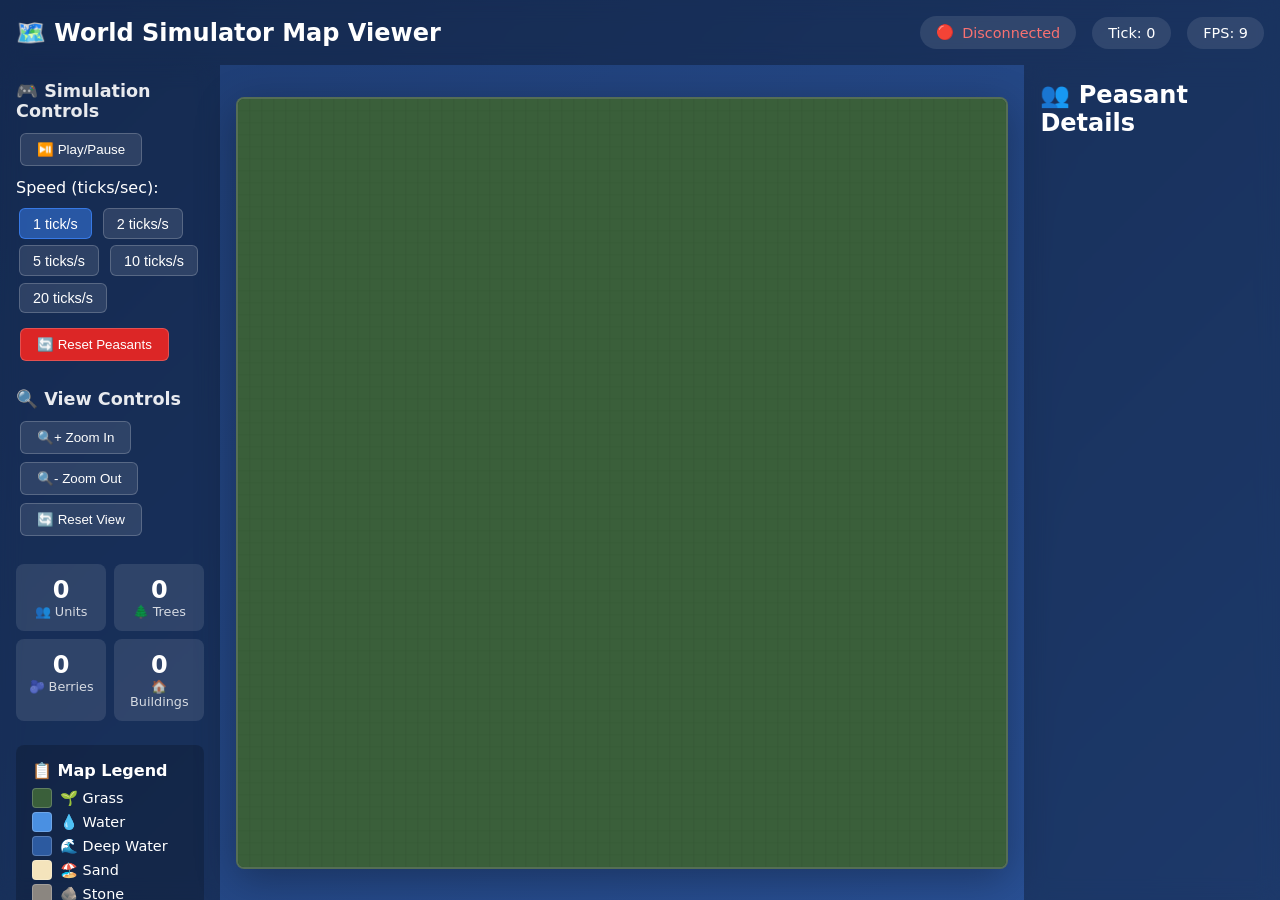
==== world_sim_simple/viewer.html @ 34e4d034 "fix: Enable peasants to search entire map for berry bushes when local ones are depleted - Updated fi" ====
<!DOCTYPE html>
<html lang="en">
<head>
    <meta charset="UTF-8">
    <meta name="viewport" content="width=device-width, initial-scale=1.0">
    <title>🗺️ World Simulator Map Viewer</title>
    <style>
        * {
            margin: 0;
            padding: 0;
            box-sizing: border-box;
        }
        
        body {
            font-family: 'Segoe UI', system-ui, -apple-system, sans-serif;
            background: linear-gradient(135deg, #1e3c72 0%, #2a5298 100%);
            color: #fff;
            display: flex;
            flex-direction: column;
            height: 100vh;
            overflow: hidden;
        }
        
        header {
            background: rgba(0, 0, 0, 0.3);
            padding: 1rem;
            display: flex;
            justify-content: space-between;
            align-items: center;
            backdrop-filter: blur(10px);
        }
        
        h1 {
            font-size: 1.5rem;
            display: flex;
            align-items: center;
            gap: 0.5rem;
        }
        
        .status {
            display: flex;
            gap: 1rem;
            align-items: center;
        }
        
        .status-item {
            padding: 0.5rem 1rem;
            background: rgba(255, 255, 255, 0.1);
            border-radius: 20px;
            font-size: 0.9rem;
        }
        
        #connection-status {
            display: flex;
            align-items: center;
            gap: 0.5rem;
        }
        
        .connected { color: #4ade80; }
        .disconnected { color: #f87171; }
        
        .container {
            display: flex;
            flex: 1;
            overflow: hidden;
        }
        
        .sidebar {
            width: 300px;
            background: rgba(0, 0, 0, 0.3);
            padding: 1rem;
            overflow-y: auto;
            backdrop-filter: blur(10px);
        }
        
        .right-sidebar {
            width: 350px;
        }
        
        .peasant-list {
            display: flex;
            flex-direction: column;
            gap: 0.75rem;
            margin-top: 1rem;
        }
        
        .peasant-card {
            background: rgba(255, 255, 255, 0.1);
            border-radius: 8px;
            padding: 0.75rem;
            border: 1px solid rgba(255, 255, 255, 0.2);
            transition: all 0.3s;
        }
        
        .peasant-card:hover {
            background: rgba(255, 255, 255, 0.15);
            transform: translateX(-2px);
        }
        
        .peasant-header {
            display: flex;
            align-items: center;
            gap: 0.5rem;
            margin-bottom: 0.5rem;
            font-weight: bold;
        }
        
        .peasant-status {
            font-size: 1.2rem;
        }
        
        .peasant-info {
            display: grid;
            grid-template-columns: auto 1fr;
            gap: 0.3rem 0.5rem;
            font-size: 0.85rem;
        }
        
        .peasant-label {
            opacity: 0.7;
        }
        
        .peasant-value {
            font-family: monospace;
        }
        
        .progress-bar {
            width: 100%;
            height: 4px;
            background: rgba(0, 0, 0, 0.3);
            border-radius: 2px;
            overflow: hidden;
            margin-top: 2px;
        }
        
        .progress-fill {
            height: 100%;
            transition: width 0.3s;
        }
        
        .progress-hunger {
            background: linear-gradient(90deg, #ef4444, #f97316);
        }
        
        .progress-energy {
            background: linear-gradient(90deg, #3b82f6, #60a5fa);
        }
        
        .map-container {
            flex: 1;
            display: flex;
            justify-content: center;
            align-items: center;
            padding: 1rem;
            position: relative;
        }
        
        canvas {
            border: 2px solid rgba(255, 255, 255, 0.2);
            border-radius: 8px;
            box-shadow: 0 10px 40px rgba(0, 0, 0, 0.3);
            background: #2a4a2a;
            cursor: crosshair;
        }
        
        .controls {
            margin-bottom: 1.5rem;
        }
        
        .controls h2 {
            font-size: 1.1rem;
            margin-bottom: 0.5rem;
            opacity: 0.9;
        }
        
        button {
            background: rgba(255, 255, 255, 0.1);
            color: white;
            border: 1px solid rgba(255, 255, 255, 0.2);
            padding: 0.5rem 1rem;
            border-radius: 6px;
            cursor: pointer;
            transition: all 0.3s;
            margin: 0.25rem;
        }
        
        button:hover {
            background: rgba(255, 255, 255, 0.2);
            transform: translateY(-1px);
        }
        
        .speed-btn {
            padding: 0.4rem 0.8rem;
            margin: 0.2rem;
            font-size: 0.9rem;
        }
        
        .speed-btn.active {
            background: rgba(59, 130, 246, 0.5);
            border-color: rgba(59, 130, 246, 0.8);
        }
        
        .stats {
            display: grid;
            grid-template-columns: 1fr 1fr;
            gap: 0.5rem;
            margin-top: 1rem;
        }
        
        .stat-card {
            background: rgba(255, 255, 255, 0.1);
            padding: 0.75rem;
            border-radius: 8px;
            text-align: center;
        }
        
        .stat-value {
            font-size: 1.5rem;
            font-weight: bold;
        }
        
        .stat-label {
            font-size: 0.8rem;
            opacity: 0.8;
        }
        
        .legend {
            margin-top: 1.5rem;
            padding: 1rem;
            background: rgba(0, 0, 0, 0.2);
            border-radius: 8px;
        }
        
        .legend h3 {
            font-size: 1rem;
            margin-bottom: 0.5rem;
        }
        
        .legend-item {
            display: flex;
            align-items: center;
            gap: 0.5rem;
            margin: 0.25rem 0;
            font-size: 0.9rem;
        }
        
        .legend-color {
            width: 20px;
            height: 20px;
            border-radius: 4px;
            border: 1px solid rgba(255, 255, 255, 0.2);
        }
        
        .tooltip {
            position: absolute;
            background: rgba(0, 0, 0, 0.9);
            color: white;
            padding: 0.5rem;
            border-radius: 6px;
            font-size: 0.85rem;
            pointer-events: none;
            display: none;
            z-index: 1000;
        }
    </style>
</head>
<body>
    <header>
        <h1>🗺️ World Simulator Map Viewer</h1>
        <div class="status">
            <div id="connection-status" class="status-item disconnected">
                <span class="status-dot">⚫</span>
                <span>Disconnected</span>
            </div>
            <div class="status-item">
                <span>Tick: <span id="tick-count">0</span></span>
            </div>
            <div class="status-item">
                <span>FPS: <span id="fps">0</span></span>
            </div>
        </div>
    </header>
    
    <div class="container">
        <div class="sidebar">
            <div class="controls">
                <h2>🎮 Simulation Controls</h2>
                <button onclick="toggleSimulation()">⏯️ Play/Pause</button>
                <div style="margin: 0.5rem 0;">
                    <div style="margin-bottom: 0.5rem;">Speed (ticks/sec):</div>
                    <button id="speed-1" class="speed-btn active" onclick="setTickRate(1)">1 tick/s</button>
                    <button id="speed-2" class="speed-btn" onclick="setTickRate(2)">2 ticks/s</button>
                    <button id="speed-5" class="speed-btn" onclick="setTickRate(5)">5 ticks/s</button>
                    <button id="speed-10" class="speed-btn" onclick="setTickRate(10)">10 ticks/s</button>
                    <button id="speed-20" class="speed-btn" onclick="setTickRate(20)">20 ticks/s</button>
                </div>
                <button onclick="respawnPeasants()" style="background: #dc2626;">🔄 Reset Peasants</button>
            </div>
            
            <div class="controls">
                <h2>🔍 View Controls</h2>
                <button onclick="zoomIn()">🔍+ Zoom In</button>
                <button onclick="zoomOut()">🔍- Zoom Out</button>
                <button onclick="resetView()">🔄 Reset View</button>
            </div>
            
            <div class="stats">
                <div class="stat-card">
                    <div class="stat-value" id="unit-count">0</div>
                    <div class="stat-label">👥 Units</div>
                </div>
                <div class="stat-card">
                    <div class="stat-value" id="tree-count">0</div>
                    <div class="stat-label">🌲 Trees</div>
                </div>
                <div class="stat-card">
                    <div class="stat-value" id="berry-count">0</div>
                    <div class="stat-label">🫐 Berries</div>
                </div>
                <div class="stat-card">
                    <div class="stat-value" id="building-count">0</div>
                    <div class="stat-label">🏠 Buildings</div>
                </div>
            </div>
            
            <div class="legend">
                <h3>📋 Map Legend</h3>
                <div class="legend-item">
                    <div class="legend-color" style="background: #3a5f3a;"></div>
                    <span>🌱 Grass</span>
                </div>
                <div class="legend-item">
                    <div class="legend-color" style="background: #4a90e2;"></div>
                    <span>💧 Water</span>
                </div>
                <div class="legend-item">
                    <div class="legend-color" style="background: #2c5aa0;"></div>
                    <span>🌊 Deep Water</span>
                </div>
                <div class="legend-item">
                    <div class="legend-color" style="background: #f4e4bc;"></div>
                    <span>🏖️ Sand</span>
                </div>
                <div class="legend-item">
                    <div class="legend-color" style="background: #8b8680;"></div>
                    <span>🪨 Stone</span>
                </div>
                <div class="legend-item">
                    <div class="legend-color" style="background: #2d4a2b;"></div>
                    <span>🌲 Tree</span>
                </div>
                <div class="legend-item">
                    <div class="legend-color" style="background: #8b7355;"></div>
                    <span>🧱 Wall</span>
                </div>
            </div>
        </div>
        
        <div class="map-container">
            <canvas id="mapCanvas"></canvas>
            <div class="tooltip" id="tooltip"></div>
        </div>
        
        <div class="sidebar right-sidebar">
            <h2>👥 Peasant Details</h2>
            <div id="peasantList" class="peasant-list">
                <!-- Peasant details will be populated here -->
            </div>
        </div>
    </div>
    
    <script>
        // Configuration
        const TILE_SIZE = 12;
        const MAP_SIZE = 64;
        
        // Tile configuration with colors and emojis (lowercase keys to match server)
        const TILE_CONFIG = {
            grass: { color: '#3a5f3a', emoji: '🌱' },
            water: { color: '#4a90e2', emoji: '💧' },
            deepwater: { color: '#2c5aa0', emoji: '🌊' },
            sand: { color: '#f4e4bc', emoji: '🏖️' },
            stone: { color: '#8b8680', emoji: '🪨' },
            tree: { color: '#2d4a2b', emoji: '🌲' },
            berry: { color: '#3a5f3a', emoji: '🫐' },
            wall: { color: '#8b7355', emoji: '🧱' },
            floor: { color: '#a0826d', emoji: '🟫' },
            door: { color: '#8b6f47', emoji: '🚪' },
            storage: { color: '#696969', emoji: '📦' },
            workshop: { color: '#696969', emoji: '🔨' },
            empty: { color: '#1a1a1a', emoji: '⬛' },
            blocked: { color: '#8b0000', emoji: '🚫' },
            ore: { color: '#696969', emoji: '⛏️' }
        };
        
        // Canvas setup
        const canvas = document.getElementById('mapCanvas');
        const ctx = canvas.getContext('2d');
        canvas.width = MAP_SIZE * TILE_SIZE;
        canvas.height = MAP_SIZE * TILE_SIZE;
        
        // State
        let ws = null;
        let mapData = [];
        let entities = [];
        let cachedEntities = []; // Cache to prevent units from disappearing
        let lastEntityUpdate = 0; // Track when we last got valid entity data
        let previousEntityPositions = {}; // Track previous positions for movement detection
        let entityMovementStates = {}; // Track movement state over time to prevent flickering
        let zoom = 1;
        let offsetX = 0;
        let offsetY = 0;
        
        // Initialize map with empty tiles
        for (let y = 0; y < MAP_SIZE; y++) {
            mapData[y] = [];
            for (let x = 0; x < MAP_SIZE; x++) {
                mapData[y][x] = 'grass';
            }
        }
        
        // WebSocket connection
        function connectWebSocket() {
            ws = new WebSocket('ws://localhost:8080');
            
            ws.onopen = () => {
                console.log('Connected to simulation');
                updateConnectionStatus(true);
                ws.send(JSON.stringify({ type: 'Connect', client_id: 'web-viewer' }));
                ws.send(JSON.stringify({ type: 'RequestState' }));
                // Set initial speed to 1 tick/second (speed multiplier 0.1)
                ws.send(JSON.stringify({ type: 'SetSpeed', speed: 0.1 }));
                console.log('Set initial speed to 1 tick/s');
            };
            
            ws.onmessage = (event) => {
                const msg = JSON.parse(event.data);
                handleMessage(msg);
            };
            
            ws.onclose = () => {
                console.log('Disconnected from simulation');
                updateConnectionStatus(false);
                setTimeout(connectWebSocket, 3000); // Reconnect after 3 seconds
            };
            
            ws.onerror = (error) => {
                console.error('WebSocket error:', error);
            };
        }
        
        function handleMessage(msg) {
            switch(msg.type) {
                case 'Welcome':
                    console.log('Welcome message received:', msg.client_id);
                    break;
                    
                case 'GameState':
                    updateGameState(msg.state);
                    break;
                    
                case 'TileUpdate':
                    updateTile(msg.x, msg.y, msg.tile_type);
                    break;
                    
                case 'EntityUpdate':
                    updateEntities(msg.entities);
                    break;
                    
                case 'TickUpdate':
                    document.getElementById('tick-count').textContent = msg.tick;
                    break;
                    
                case 'Error':
                    console.error('Server error:', msg.message);
                    break;
            }
        }
        
        function updateGameState(state) {
            console.log('Received game state:', state);
            
            // Update map
            if (state.tiles) {
                mapData = state.tiles;
                console.log('Map data updated, first row:', mapData[0]);
            }
            
            // Update entities with caching to prevent disappearing
            if (state.entities && state.entities.length > 0) {
                entities = state.entities;
                // Cache valid entity data to prevent units from disappearing
                cachedEntities = [...state.entities];
                lastEntityUpdate = Date.now();
                updateStats();
                updatePeasantDetails();
                console.log('Entities:', entities.length);
            } else if (Date.now() - lastEntityUpdate < 5000) {
                // Use cached entities if we haven't received valid data recently
                // This prevents units from disappearing during network hiccups
                entities = [...cachedEntities];
                console.log('Using cached entities:', cachedEntities.length);
            }
            
            // Update tick
            if (state.tick !== undefined) {
                document.getElementById('tick-count').textContent = state.tick;
            }
        }
        
        function updateTile(x, y, tileType) {
            if (mapData[y] && mapData[y][x] !== undefined) {
                mapData[y][x] = tileType;
            }
        }
        
        function updateEntities(newEntities) {
            if (newEntities && newEntities.length > 0) {
                entities = newEntities;
                // Cache valid entity data
                cachedEntities = [...newEntities];
                lastEntityUpdate = Date.now();
            } else if (Date.now() - lastEntityUpdate < 5000) {
                // Use cached entities if we haven't received valid data recently
                entities = [...cachedEntities];
            }
            updateStats();
            updatePeasantDetails();
        }
        
        function updateStats() {
            const units = entities.filter(e => 
                e.entity_type === 'Unit' || 
                e.entity_type === 'unit' || 
                e.entity_type === 'worker'
            ).length;
            const trees = entities.filter(e => 
                e.entity_type === 'Tree' || 
                e.entity_type === 'tree'
            ).length;
            const berries = entities.filter(e => 
                e.entity_type === 'Berry' || 
                e.entity_type === 'berry'
            ).length;
            const buildings = entities.filter(e => 
                e.entity_type === 'Building' || 
                e.entity_type === 'building'
            ).length;
            
            document.getElementById('unit-count').textContent = units;
            document.getElementById('tree-count').textContent = trees;
            document.getElementById('berry-count').textContent = berries;
            document.getElementById('building-count').textContent = buildings;
        }
        
        function render() {
            // Store current canvas state to prevent flicker
            ctx.save();
            ctx.clearRect(0, 0, canvas.width, canvas.height);
            
            // First pass: Draw all tile backgrounds
            for (let y = 0; y < MAP_SIZE; y++) {
                for (let x = 0; x < MAP_SIZE; x++) {
                    const tileType = mapData[y][x];
                    const config = TILE_CONFIG[tileType] || TILE_CONFIG.empty || { color: '#3a5f3a' };
                    
                    // Draw tile background color
                    ctx.fillStyle = config.color;
                    ctx.fillRect(
                        x * TILE_SIZE + offsetX,
                        y * TILE_SIZE + offsetY,
                        TILE_SIZE,
                        TILE_SIZE
                    );
                    
                    // Draw subtle grid lines
                    ctx.strokeStyle = 'rgba(0, 0, 0, 0.05)';
                    ctx.lineWidth = 0.5;
                    ctx.strokeRect(
                        x * TILE_SIZE + offsetX,
                        y * TILE_SIZE + offsetY,
                        TILE_SIZE,
                        TILE_SIZE
                    );
                }
            }
            
            // Second pass: Draw feature tiles (trees, berries, etc.) as emojis
            ctx.font = `${TILE_SIZE - 2}px Arial`;
            ctx.textAlign = 'center';
            ctx.textBaseline = 'middle';
            
            for (let y = 0; y < MAP_SIZE; y++) {
                for (let x = 0; x < MAP_SIZE; x++) {
                    const tileType = mapData[y][x];
                    
                    // Only draw emojis for actual features, not terrain
                    let emoji = null;
                    switch(tileType) {
                        case 'tree':
                            emoji = '🌲';
                            break;
                        case 'berry':
                            emoji = '🫐';
                            break;
                        case 'ore':
                            emoji = '⛏️';
                            break;
                        case 'wall':
                            emoji = '🧱';
                            break;
                        case 'door':
                            emoji = '🚪';
                            break;
                        case 'storage':
                            emoji = '📦';
                            break;
                        case 'workshop':
                            emoji = '🔨';
                            break;
                        // Don't draw emojis for grass, water, sand, stone - just colors
                    }
                    
                    if (emoji) {
                        ctx.fillStyle = 'black';
                        ctx.fillText(
                            emoji,
                            x * TILE_SIZE + TILE_SIZE / 2 + offsetX,
                            y * TILE_SIZE + TILE_SIZE / 2 + offsetY
                        );
                    }
                }
            }
            
            // Third pass: Draw entities (units, etc.) on top
            ctx.font = `${TILE_SIZE - 1}px Arial`;
            
            // Use entities or cached entities to ensure units always appear
            const entitiesToDraw = entities.length > 0 ? entities : cachedEntities;
            
            // Sort entities by y position to ensure proper layering (higher y rendered last)
            const sortedEntities = [...entitiesToDraw].sort((a, b) => a.y - b.y);
            
            sortedEntities.forEach((entity, index) => {
                const x = entity.x * TILE_SIZE + TILE_SIZE / 2 + offsetX;
                const y = entity.y * TILE_SIZE + TILE_SIZE / 2 + offsetY;
                
                let emoji = null;
                switch(entity.entity_type) {
                    case 'Unit':
                    case 'unit':
                    case 'worker':
                        // Initialize movement state if not exists
                        if (!entityMovementStates[entity.id]) {
                            entityMovementStates[entity.id] = {
                                state: 'standing',
                                counter: 0
                            };
                        }
                        
                        // Check if the entity is moving by comparing with previous position
                        const prevPos = previousEntityPositions[entity.id];
                        let isMoving = false;
                        
                        if (prevPos) {
                            isMoving = (entity.x !== prevPos.x || entity.y !== prevPos.y);
                        }
                        
                        // Update movement state with smoothing to prevent flickering
                        const moveState = entityMovementStates[entity.id];
                        if (isMoving) {
                            if (moveState.state === 'standing') {
                                moveState.counter++;
                                if (moveState.counter >= 2) { // Need 2 frames of movement to switch
                                    moveState.state = 'walking';
                                    moveState.counter = 0;
                                }
                            } else {
                                moveState.counter = 0; // Reset counter while walking
                            }
                        } else {
                            if (moveState.state === 'walking') {
                                moveState.counter++;
                                if (moveState.counter >= 3) { // Need 3 frames of stillness to switch
                                    moveState.state = 'standing';
                                    moveState.counter = 0;
                                }
                            } else {
                                moveState.counter = 0; // Reset counter while standing
                            }
                        }
                        
                        // Set emoji based on smoothed state
                        emoji = moveState.state === 'walking' ? '🚶' : '🧍';
                        
                        // Update previous position
                        previousEntityPositions[entity.id] = { x: entity.x, y: entity.y };
                        
                        // Add slight offset for overlapping entities
                        const overlapOffset = index * 2;
                        break;
                    case 'Tree':
                    case 'tree':
                        emoji = '🌲';
                        break;
                    case 'Berry':
                    case 'berry':
                        // Check if berry bush has fruit (amount > 0)
                        if (entity.data && entity.data.amount !== undefined) {
                            emoji = entity.data.amount > 0 ? '🫐' : '🌳';
                        } else {
                            emoji = '🫐'; // Default to full if no data
                        }
                        break;
                    case 'Building':
                    case 'building':
                        emoji = '🏠';
                        break;
                }
                
                if (emoji) {
                    // Check if coordinates are valid (ensure we always draw valid units)
                    if (!isNaN(x) && !isNaN(y) && x >= 0 && x <= canvas.width && y >= 0 && y <= canvas.height) {
                        // Save context to ensure state doesn't bleed
                        ctx.save();
                        
                        // Add a subtle shadow for entities to stand out
                        ctx.shadowColor = 'rgba(0, 0, 0, 0.5)';
                        ctx.shadowBlur = 3;
                        ctx.shadowOffsetX = 1;
                        ctx.shadowOffsetY = 1;
                        
                        // For overlapping entities at same position, add small offset
                        let drawX = x;
                        let drawY = y;
                        
                        // Check for other entities at same position
                        const samePositionEntities = sortedEntities.filter(e => 
                            e.x === entity.x && e.y === entity.y && e.entity_type === entity.entity_type
                        );
                        
                        if (samePositionEntities.length > 1) {
                            const entityIndex = samePositionEntities.indexOf(entity);
                            // Offset overlapping entities slightly
                            drawX += (entityIndex - (samePositionEntities.length - 1) / 2) * 4;
                            drawY += (entityIndex % 2) * 2;
                        }
                        
                        // Ensure text settings are correct
                        ctx.textAlign = 'center';
                        ctx.textBaseline = 'middle';
                        ctx.fillStyle = 'black';
                        ctx.fillText(emoji, drawX, drawY);
                        
                        // Restore context to prevent state issues
                        ctx.restore();
                    } else {
                        console.warn('Invalid entity position:', entity);
                    }
                }
            });
            
            // Restore canvas state to prevent any issues
            ctx.restore();
        }
        
        function updateConnectionStatus(connected) {
            const status = document.getElementById('connection-status');
            if (connected) {
                status.className = 'status-item connected';
                status.innerHTML = '<span class="status-dot">🟢</span><span>Connected</span>';
            } else {
                status.className = 'status-item disconnected';
                status.innerHTML = '<span class="status-dot">🔴</span><span>Disconnected</span>';
            }
        }
        
        // Control functions
        function toggleSimulation() {
            if (ws && ws.readyState === WebSocket.OPEN) {
                ws.send(JSON.stringify({ type: 'PlayPause' }));
            }
        }
        
        function setSpeed(speed) {
            if (ws && ws.readyState === WebSocket.OPEN) {
                ws.send(JSON.stringify({ type: 'SetSpeed', speed: speed }));
            }
        }
        
        function setTickRate(ticksPerSecond) {
            // The server runs at base 10 ticks/second
            // So to get X ticks/second, we need speed = X/10
            const speedMultiplier = ticksPerSecond / 10.0;
            
            // Update UI to show active button
            document.querySelectorAll('.speed-btn').forEach(btn => {
                btn.classList.remove('active');
            });
            document.getElementById(`speed-${ticksPerSecond}`).classList.add('active');
            
            // Send speed multiplier to server
            if (ws && ws.readyState === WebSocket.OPEN) {
                ws.send(JSON.stringify({ type: 'SetSpeed', speed: speedMultiplier }));
                console.log(`Setting simulation to ${ticksPerSecond} ticks/s (speed multiplier: ${speedMultiplier})`);
            }
        }
        
        function respawnPeasants() {
            if (ws && ws.readyState === WebSocket.OPEN) {
                if (confirm('Reset all peasants? This will respawn them with fresh state.')) {
                    ws.send(JSON.stringify({ type: 'RespawnPeasants' }));
                    console.log('Sent respawn peasants request');
                }
            }
        }
        
        function zoomIn() {
            zoom *= 1.2;
            canvas.style.transform = `scale(${zoom})`;
        }
        
        function zoomOut() {
            zoom /= 1.2;
            canvas.style.transform = `scale(${zoom})`;
        }
        
        function resetView() {
            zoom = 1;
            offsetX = 0;
            offsetY = 0;
            canvas.style.transform = `scale(${zoom})`;
        }
        
        // Mouse interaction
        canvas.addEventListener('mousemove', (e) => {
            const rect = canvas.getBoundingClientRect();
            const x = Math.floor((e.clientX - rect.left) / (TILE_SIZE * zoom));
            const y = Math.floor((e.clientY - rect.top) / (TILE_SIZE * zoom));
            
            if (x >= 0 && x < MAP_SIZE && y >= 0 && y < MAP_SIZE) {
                const tooltip = document.getElementById('tooltip');
                tooltip.style.display = 'block';
                tooltip.style.left = e.clientX + 10 + 'px';
                tooltip.style.top = e.clientY + 10 + 'px';
                tooltip.innerHTML = `Position: (${x}, ${y})<br>Tile: ${mapData[y][x]}`;
            }
        });
        
        canvas.addEventListener('mouseleave', () => {
            document.getElementById('tooltip').style.display = 'none';
        });
        
        // Start animation loop with FPS limiting and counter
        let lastTime = 0;
        let frameCount = 0;
        let fpsTime = 0;
        const targetFPS = 30;
        const frameDelay = 1000 / targetFPS; // ~33ms per frame for 30 FPS
        
        function animate(currentTime) {
            if (!currentTime) currentTime = 0;
            const deltaTime = currentTime - lastTime;
            
            // Only render if enough time has passed for target FPS
            if (deltaTime >= frameDelay) {
                lastTime = currentTime - (deltaTime % frameDelay);
                
                // Update FPS counter
                frameCount++;
                if (currentTime - fpsTime >= 1000) {
                    document.getElementById('fps').textContent = frameCount;
                    frameCount = 0;
                    fpsTime = currentTime;
                }
                
                // Render the map
                render();
            }
            
            requestAnimationFrame(animate);
        }
        
        function updatePeasantDetails() {
            const peasantList = document.getElementById('peasantList');
            const peasants = entities.filter(e => 
                e.entity_type === 'Unit' || 
                e.entity_type === 'unit' || 
                e.entity_type === 'worker'
            );
            
            if (peasants.length === 0) {
                peasantList.innerHTML = '<div style="text-align: center; opacity: 0.7;">No peasants active</div>';
                return;
            }
            
            peasantList.innerHTML = peasants.map((peasant, index) => {
                // Determine movement state for display
                const moveState = entityMovementStates[peasant.id];
                const statusEmoji = moveState && moveState.state === 'walking' ? '🚶' : '🧍';
                const statusText = moveState && moveState.state === 'walking' ? 'Walking' : 'Standing';
                
                // Extract additional data from server
                const peasantData = peasant.data || {};
                const hunger = peasantData.hunger !== undefined ? peasantData.hunger : 50;
                const energy = peasantData.energy !== undefined ? peasantData.energy : 50;
                const inventory = peasantData.inventory || [];
                const currentAction = peasantData.current_action || 'Idle';
                const morale = peasantData.morale !== undefined ? peasantData.morale : 70;
                const health = peasantData.health !== undefined ? peasantData.health : 100;
                
                return `
                    <div class="peasant-card">
                        <div class="peasant-header">
                            <span class="peasant-status">${statusEmoji}</span>
                            <span>Peasant ${peasant.id || (index + 1)}</span>
                        </div>
                        <div class="peasant-info">
                            <span class="peasant-label">Position:</span>
                            <span class="peasant-value">(${peasant.x}, ${peasant.y})</span>
                            
                            <span class="peasant-label">Status:</span>
                            <span class="peasant-value">${statusText}</span>
                            
                            <span class="peasant-label">Action:</span>
                            <span class="peasant-value">${currentAction}</span>
                            
                            <span class="peasant-label">Hunger:</span>
                            <div>
                                <span class="peasant-value">${Math.round(hunger)}%</span>
                                <div class="progress-bar">
                                    <div class="progress-fill progress-hunger" style="width: ${hunger}%"></div>
                                </div>
                            </div>
                            
                            <span class="peasant-label">Energy:</span>
                            <div>
                                <span class="peasant-value">${Math.round(energy)}%</span>
                                <div class="progress-bar">
                                    <div class="progress-fill progress-energy" style="width: ${energy}%"></div>
                                </div>
                            </div>
                            
                            <span class="peasant-label">Inventory:</span>
                            <span class="peasant-value">${inventory.length > 0 ? 
                                inventory.map(item => {
                                    // Parse "ResourceType:count" format
                                    const parts = item.split(':');
                                    if (parts.length === 2) {
                                        const resource = parts[0];
                                        const count = parts[1];
                                        // Add emojis for resources
                                        const emoji = resource.includes('Wood') ? '🪵' : 
                                                     resource.includes('Food') ? '🍖' : 
                                                     resource.includes('Stone') ? '⛏️' : '';
                                        return `${emoji} ${count}`;
                                    }
                                    return item;
                                }).join(' ') : 'Empty'}</span>
                        </div>
                    </div>
                `;
            }).join('');
        }
        
        // Initialize
        connectWebSocket();
        animate();
    </script>
</body>
</html>
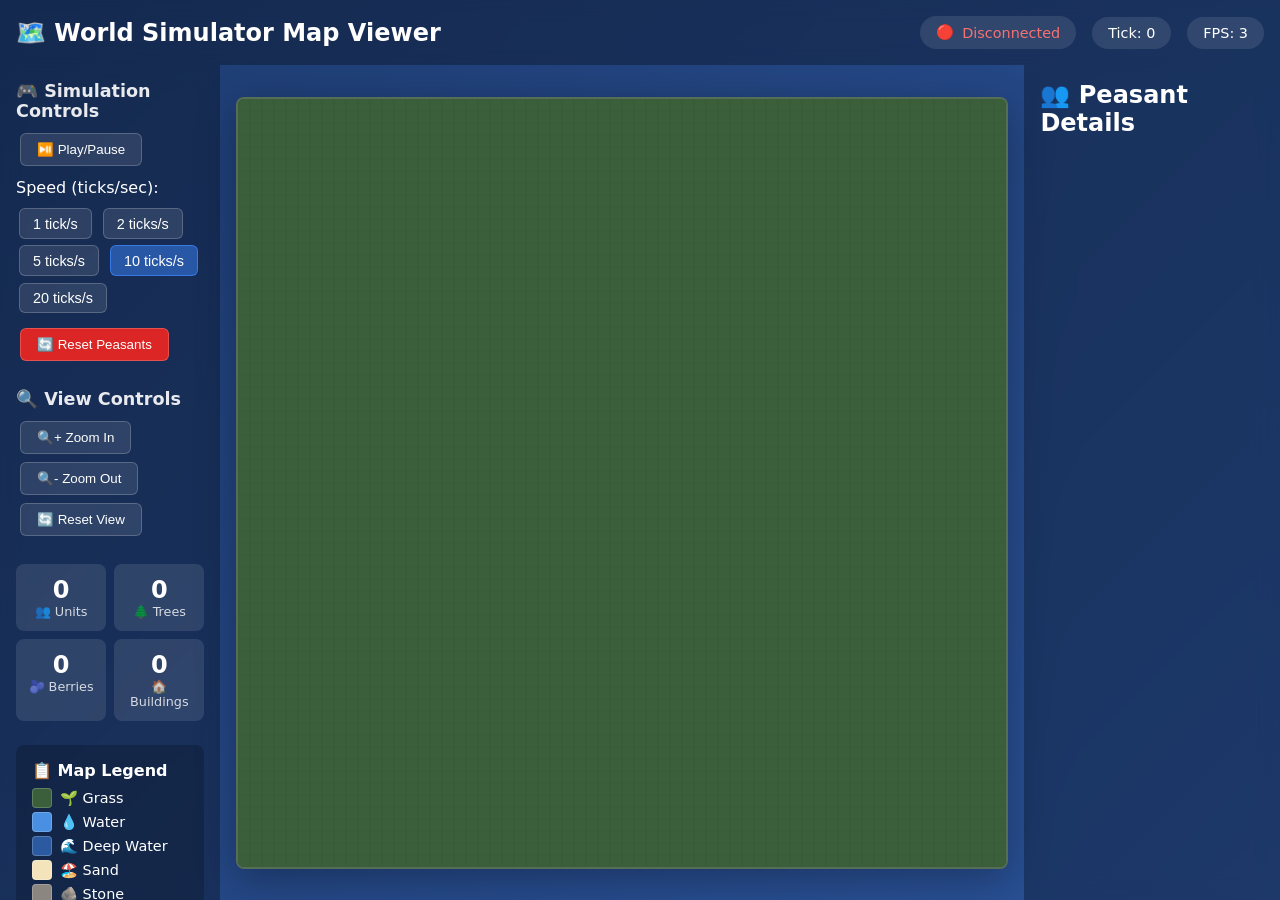
==== commit ca488455: "fix: Set viewer default speed to 10 ticks/second - Changed default active button from 1 tick/s to 10" ====
--- a/world_sim_simple/viewer.html
+++ b/world_sim_simple/viewer.html
@@ -288,10 +288,10 @@
                 <button onclick="toggleSimulation()">⏯️ Play/Pause</button>
                 <div style="margin: 0.5rem 0;">
                     <div style="margin-bottom: 0.5rem;">Speed (ticks/sec):</div>
-                    <button id="speed-1" class="speed-btn active" onclick="setTickRate(1)">1 tick/s</button>
+                    <button id="speed-1" class="speed-btn" onclick="setTickRate(1)">1 tick/s</button>
                     <button id="speed-2" class="speed-btn" onclick="setTickRate(2)">2 ticks/s</button>
                     <button id="speed-5" class="speed-btn" onclick="setTickRate(5)">5 ticks/s</button>
-                    <button id="speed-10" class="speed-btn" onclick="setTickRate(10)">10 ticks/s</button>
+                    <button id="speed-10" class="speed-btn active" onclick="setTickRate(10)">10 ticks/s</button>
                     <button id="speed-20" class="speed-btn" onclick="setTickRate(20)">20 ticks/s</button>
                 </div>
                 <button onclick="respawnPeasants()" style="background: #dc2626;">🔄 Reset Peasants</button>
@@ -428,9 +428,9 @@
                 updateConnectionStatus(true);
                 ws.send(JSON.stringify({ type: 'Connect', client_id: 'web-viewer' }));
                 ws.send(JSON.stringify({ type: 'RequestState' }));
-                // Set initial speed to 1 tick/second (speed multiplier 0.1)
-                ws.send(JSON.stringify({ type: 'SetSpeed', speed: 0.1 }));
-                console.log('Set initial speed to 1 tick/s');
+                // Set initial speed to 10 ticks/second (speed multiplier 1.0)
+                ws.send(JSON.stringify({ type: 'SetSpeed', speed: 1.0 }));
+                console.log('Set initial speed to 10 ticks/s');
             };
             
             ws.onmessage = (event) => {
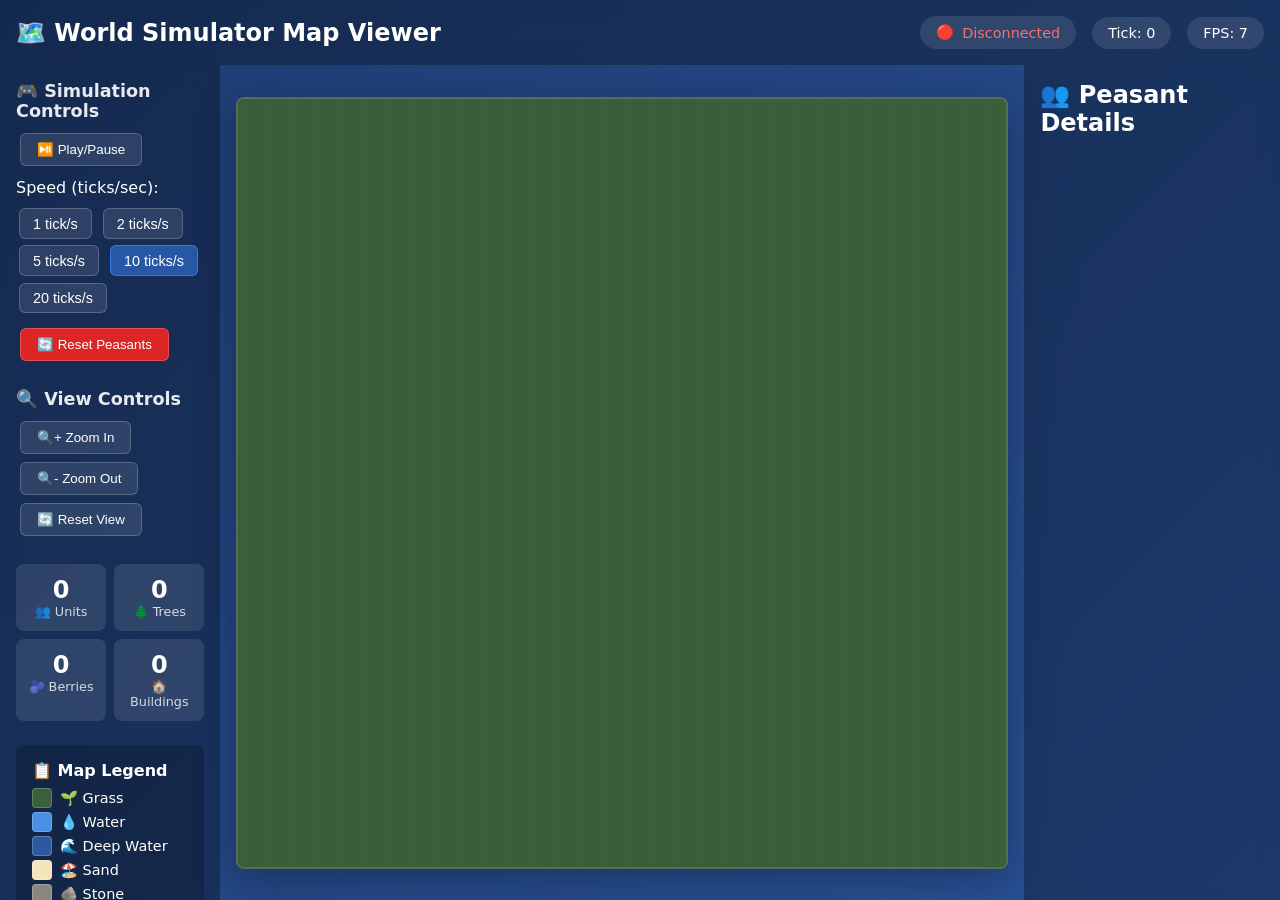
==== commit 8834c2ad: "fix: Critical berry regeneration bug - resources now properly deplete and regenerate PROBLEM: Berry " ====
--- a/world_sim_simple/viewer.html
+++ b/world_sim_simple/viewer.html
@@ -709,7 +709,7 @@
                         if (entity.data && entity.data.amount !== undefined) {
                             emoji = entity.data.amount > 0 ? '🫐' : '🌳';
                         } else {
-                            emoji = '🫐'; // Default to full if no data
+                            emoji = '🌳'; // Default to empty if no data
                         }
                         break;
                     case 'Building':
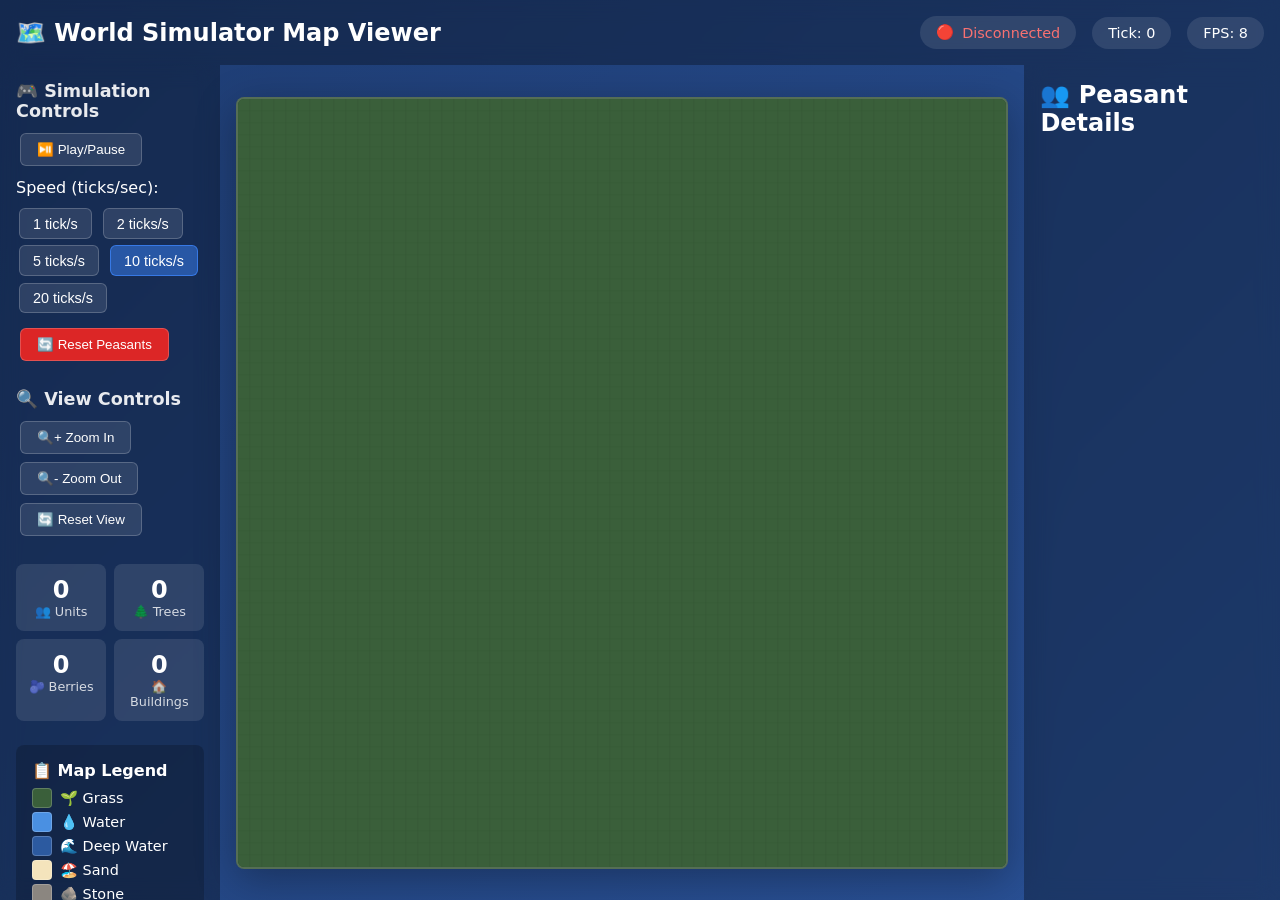
==== commit 412557a9: "fix: Complete UnitMind integration with proper compilation and display - Fixed compilation errors in" ====
--- a/world_sim_simple/viewer.html
+++ b/world_sim_simple/viewer.html
@@ -905,25 +905,42 @@
                 const hunger = peasantData.hunger !== undefined ? peasantData.hunger : 50;
                 const energy = peasantData.energy !== undefined ? peasantData.energy : 50;
                 const inventory = peasantData.inventory || [];
-                const currentAction = peasantData.current_action || 'Idle';
+                const currentAction = peasantData.current_action || peasantData.action_state || 'Idle';
+                const mindState = peasantData.mind_state || peasantData.action_state || currentAction;
                 const morale = peasantData.morale !== undefined ? peasantData.morale : 70;
                 const health = peasantData.health !== undefined ? peasantData.health : 100;
+                
+                // Get mind state icon based on the state
+                let mindIcon = '💤'; // Default idle
+                if (mindState.includes('thinking') || mindState.includes('Thinking')) mindIcon = '🤔';
+                else if (mindState.includes('searching') || mindState.includes('Searching')) mindIcon = '🔍';
+                else if (mindState.includes('gathering') || mindState.includes('Gathering')) mindIcon = '🌾';
+                else if (mindState.includes('working') || mindState.includes('Working')) mindIcon = '⚒️';
+                else if (mindState.includes('eating') || mindState.includes('Eating')) mindIcon = '🍽️';
+                else if (mindState.includes('resting') || mindState.includes('Resting')) mindIcon = '😴';
+                else if (mindState.includes('going') || mindState.includes('Going')) mindIcon = '🎯';
+                else if (mindState.includes('home') || mindState.includes('Home')) mindIcon = '🏠';
+                else if (mindState.includes('storing') || mindState.includes('Storing')) mindIcon = '📦';
+                else if (mindState.includes('building') || mindState.includes('Building')) mindIcon = '🔨';
+                else if (mindState.includes('wandering') || mindState.includes('Wandering')) mindIcon = '🚶';
+                else if (mindState.includes('looking') || mindState.includes('Looking')) mindIcon = '👀';
                 
                 return `
                     <div class="peasant-card">
                         <div class="peasant-header">
                             <span class="peasant-status">${statusEmoji}</span>
                             <span>Peasant ${peasant.id || (index + 1)}</span>
+                            <span style="margin-left: auto;">${mindIcon}</span>
                         </div>
                         <div class="peasant-info">
                             <span class="peasant-label">Position:</span>
                             <span class="peasant-value">(${peasant.x}, ${peasant.y})</span>
                             
-                            <span class="peasant-label">Status:</span>
+                            <span class="peasant-label">Movement:</span>
                             <span class="peasant-value">${statusText}</span>
                             
-                            <span class="peasant-label">Action:</span>
-                            <span class="peasant-value">${currentAction}</span>
+                            <span class="peasant-label">Mind State:</span>
+                            <span class="peasant-value">${mindIcon} ${mindState}</span>
                             
                             <span class="peasant-label">Hunger:</span>
                             <div>
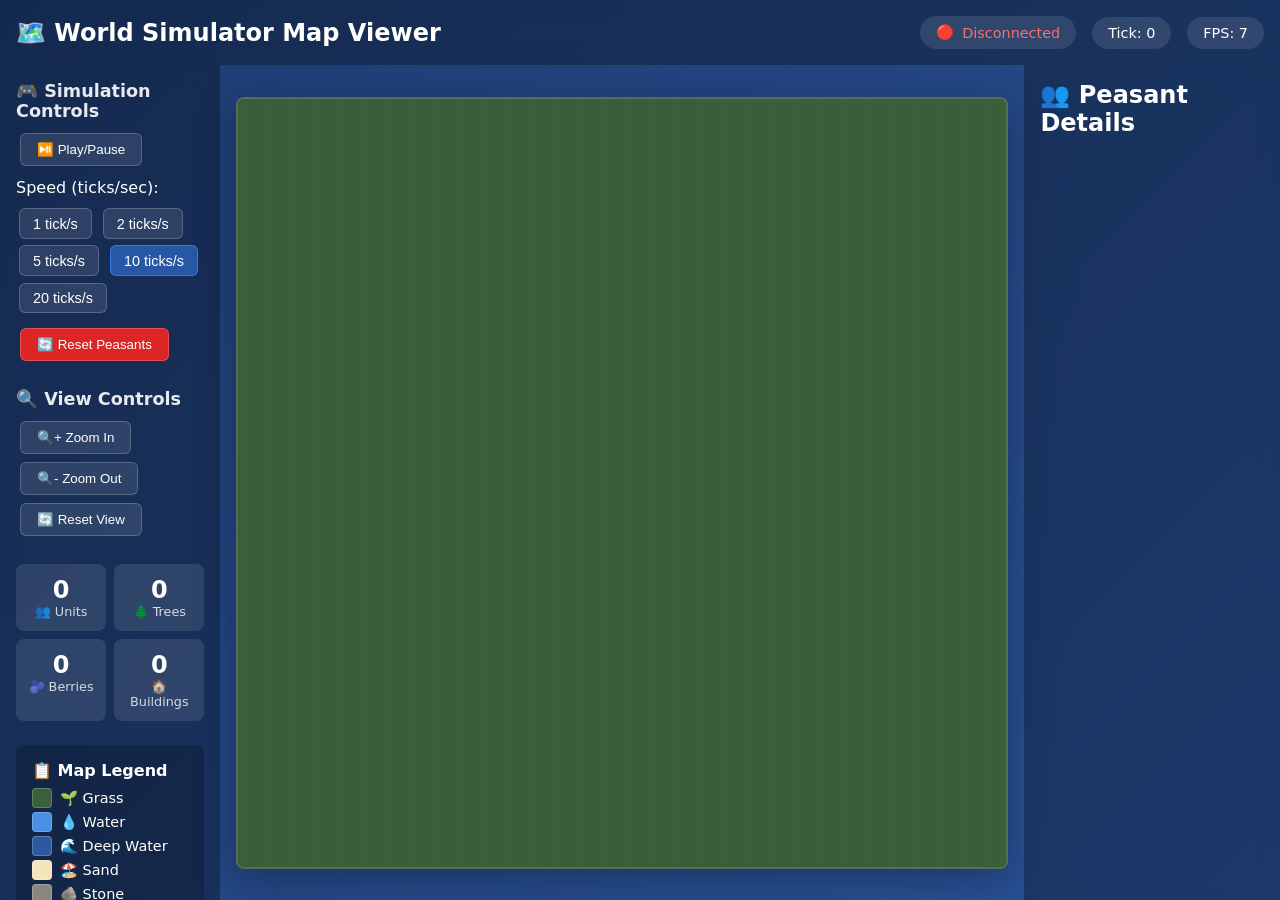
==== commit fad5fc06: "feat: Update viewer.html to display GOAP status - Add GOAP-specific data fields to viewer (goal, act" ====
--- a/world_sim_simple/viewer.html
+++ b/world_sim_simple/viewer.html
@@ -910,6 +910,12 @@
                 const morale = peasantData.morale !== undefined ? peasantData.morale : 70;
                 const health = peasantData.health !== undefined ? peasantData.health : 100;
                 
+                // GOAP-specific data
+                const goapGoal = peasantData.goap_goal || 'None';
+                const goapAction = peasantData.goap_action || 'None';
+                const foodCount = peasantData.food_count !== undefined ? peasantData.food_count : 0;
+                const nearBerryBush = peasantData.near_berry_bush || false;
+                
                 // Get mind state icon based on the state
                 let mindIcon = '💤'; // Default idle
                 if (mindState.includes('thinking') || mindState.includes('Thinking')) mindIcon = '🤔';
@@ -941,6 +947,15 @@
                             
                             <span class="peasant-label">Mind State:</span>
                             <span class="peasant-value">${mindIcon} ${mindState}</span>
+                            
+                            <span class="peasant-label">GOAP Goal:</span>
+                            <span class="peasant-value">${goapGoal}</span>
+                            
+                            <span class="peasant-label">GOAP Action:</span>
+                            <span class="peasant-value">${goapAction} ${nearBerryBush ? '🫐' : ''}</span>
+                            
+                            <span class="peasant-label">Food Count:</span>
+                            <span class="peasant-value">🍖 ${foodCount}</span>
                             
                             <span class="peasant-label">Hunger:</span>
                             <div>
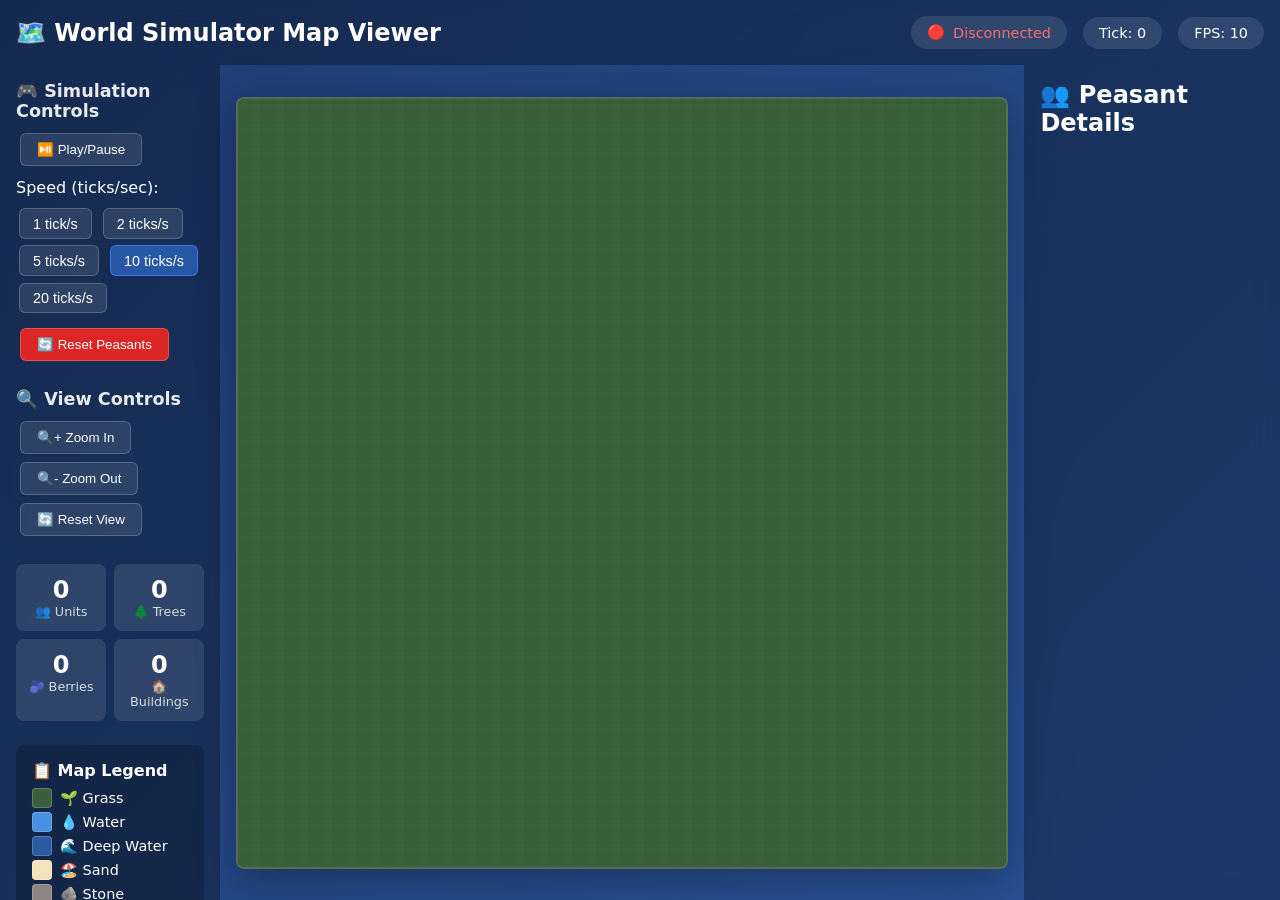
==== commit 188e1980: "fix: Keep peasants ordered consistently in viewer - Sort peasants by ID (extracting numeric value) b" ====
--- a/world_sim_simple/viewer.html
+++ b/world_sim_simple/viewer.html
@@ -893,6 +893,22 @@
                 peasantList.innerHTML = '<div style="text-align: center; opacity: 0.7;">No peasants active</div>';
                 return;
             }
+            
+            // Sort peasants by ID to maintain consistent ordering
+            // First try to extract numeric ID, fallback to string comparison
+            peasants.sort((a, b) => {
+                // Try to extract numeric ID from peasant.id
+                const idA = parseInt(a.id) || parseInt(String(a.id).match(/\d+/)?.[0]) || 0;
+                const idB = parseInt(b.id) || parseInt(String(b.id).match(/\d+/)?.[0]) || 0;
+                
+                if (idA !== idB) {
+                    return idA - idB;
+                }
+                
+                // If IDs are the same, sort by position as fallback
+                if (a.x !== b.x) return a.x - b.x;
+                return a.y - b.y;
+            });
             
             peasantList.innerHTML = peasants.map((peasant, index) => {
                 // Determine movement state for display
@@ -935,7 +951,7 @@
                     <div class="peasant-card">
                         <div class="peasant-header">
                             <span class="peasant-status">${statusEmoji}</span>
-                            <span>Peasant ${peasant.id || (index + 1)}</span>
+                            <span>Peasant ${index + 1}</span>
                             <span style="margin-left: auto;">${mindIcon}</span>
                         </div>
                         <div class="peasant-info">
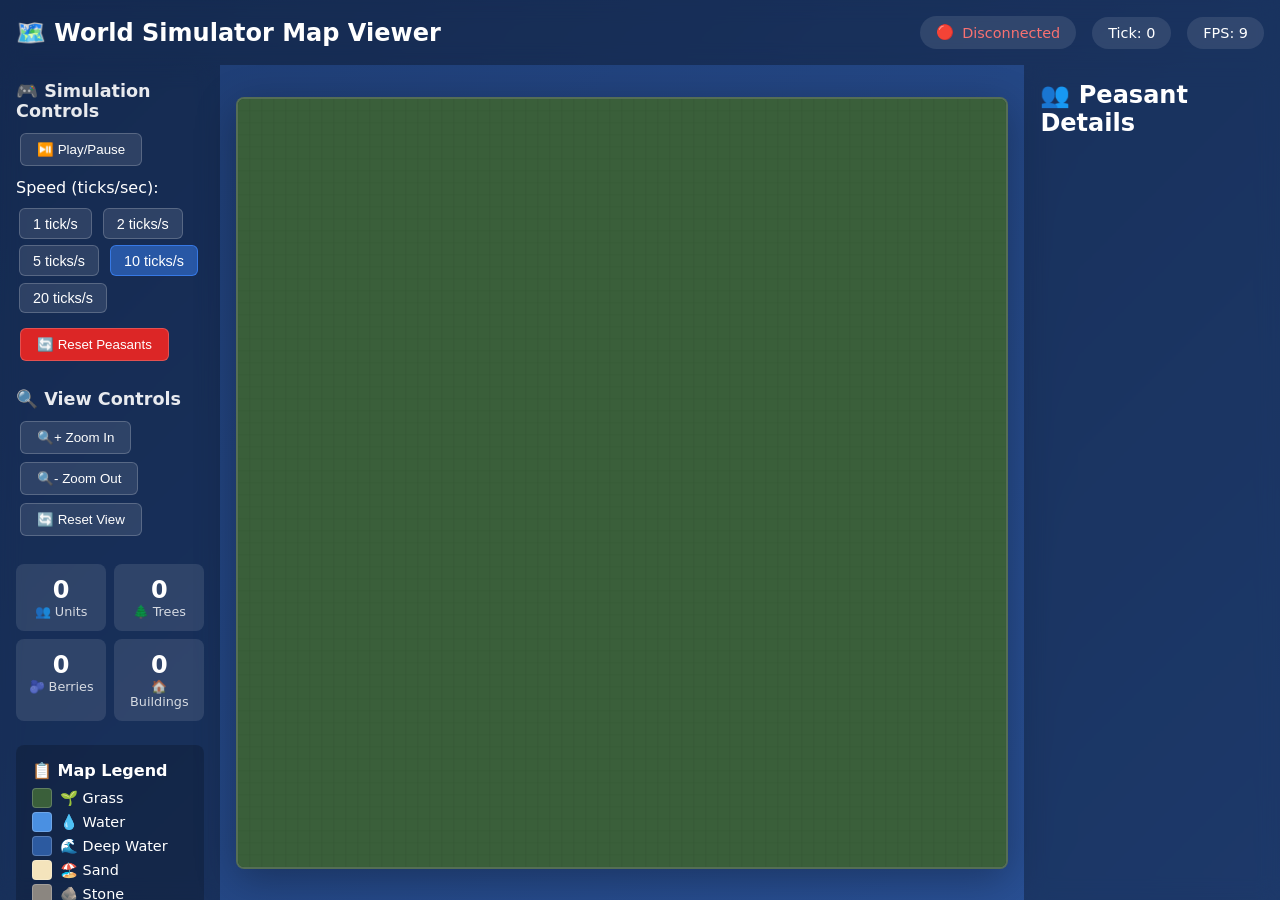
==== commit 721391ea: "fix: Rename misleading Hunger component to Satiety for semantic clarity - Renamed Hunger to Satiety " ====
--- a/world_sim_simple/viewer.html
+++ b/world_sim_simple/viewer.html
@@ -138,7 +138,7 @@
             transition: width 0.3s;
         }
         
-        .progress-hunger {
+        .progress-satiety {
             background: linear-gradient(90deg, #ef4444, #f97316);
         }
         
@@ -918,7 +918,8 @@
                 
                 // Extract additional data from server
                 const peasantData = peasant.data || {};
-                const hunger = peasantData.hunger !== undefined ? peasantData.hunger : 50;
+                // Note: satiety represents fullness (100 = full, 0 = starving)
+                const satiety = peasantData.hunger !== undefined ? (100 - peasantData.hunger) : 50;
                 const energy = peasantData.energy !== undefined ? peasantData.energy : 50;
                 const inventory = peasantData.inventory || [];
                 const currentAction = peasantData.current_action || peasantData.action_state || 'Idle';
@@ -973,11 +974,11 @@
                             <span class="peasant-label">Food Count:</span>
                             <span class="peasant-value">🍖 ${foodCount}</span>
                             
-                            <span class="peasant-label">Hunger:</span>
+                            <span class="peasant-label">Satiety:</span>
                             <div>
-                                <span class="peasant-value">${Math.round(hunger)}%</span>
+                                <span class="peasant-value">${Math.round(satiety)}%</span>
                                 <div class="progress-bar">
-                                    <div class="progress-fill progress-hunger" style="width: ${hunger}%"></div>
+                                    <div class="progress-fill progress-satiety" style="width: ${satiety}%"></div>
                                 </div>
                             </div>
                             
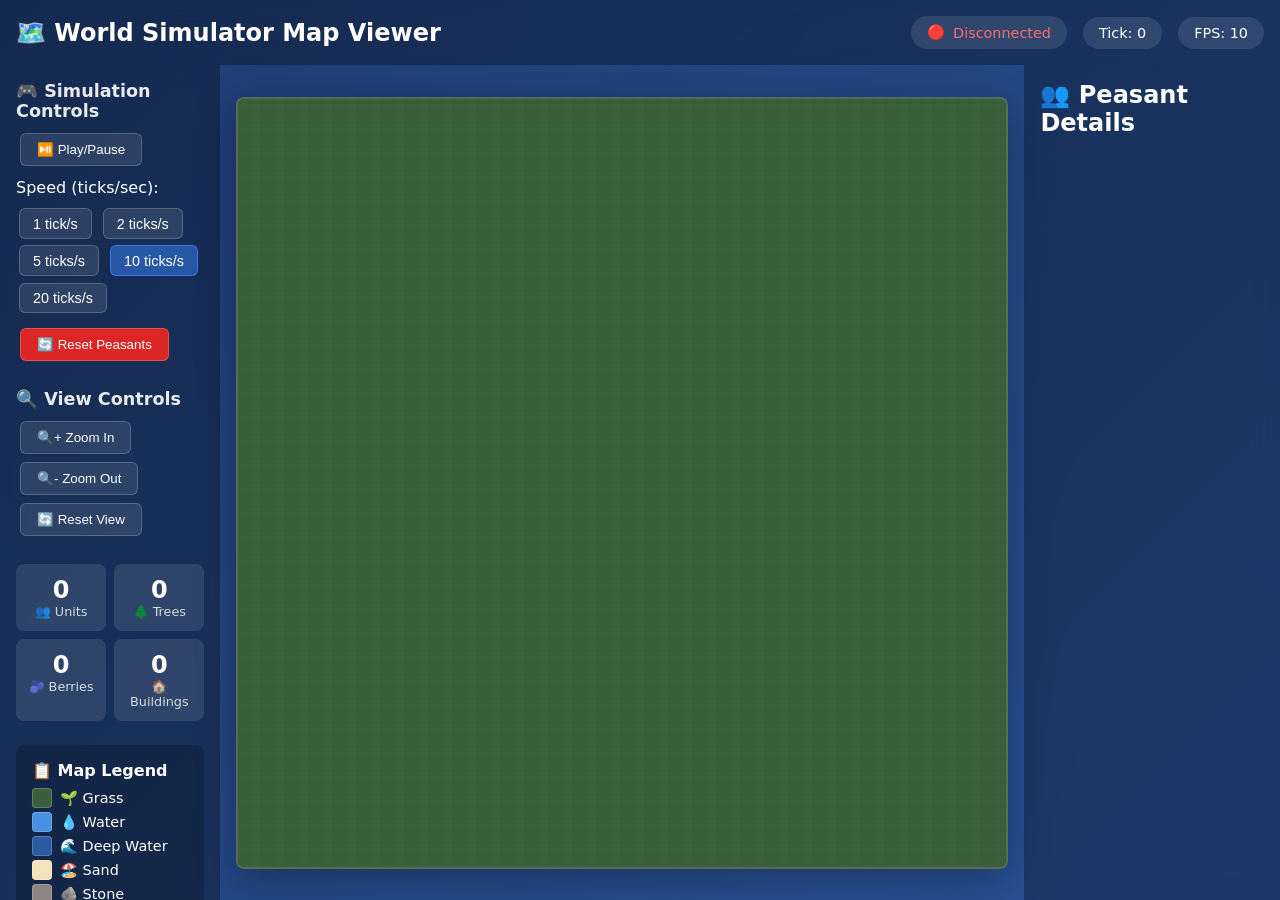
==== commit f6879ad1: "feat: Change WebSocket server port from 8080 to 11748 to resolve port conflicts - Updated server con" ====
--- a/world_sim_simple/viewer.html
+++ b/world_sim_simple/viewer.html
@@ -421,7 +421,7 @@
         
         // WebSocket connection
         function connectWebSocket() {
-            ws = new WebSocket('ws://localhost:8080');
+            ws = new WebSocket('ws://localhost:11748');
             
             ws.onopen = () => {
                 console.log('Connected to simulation');
